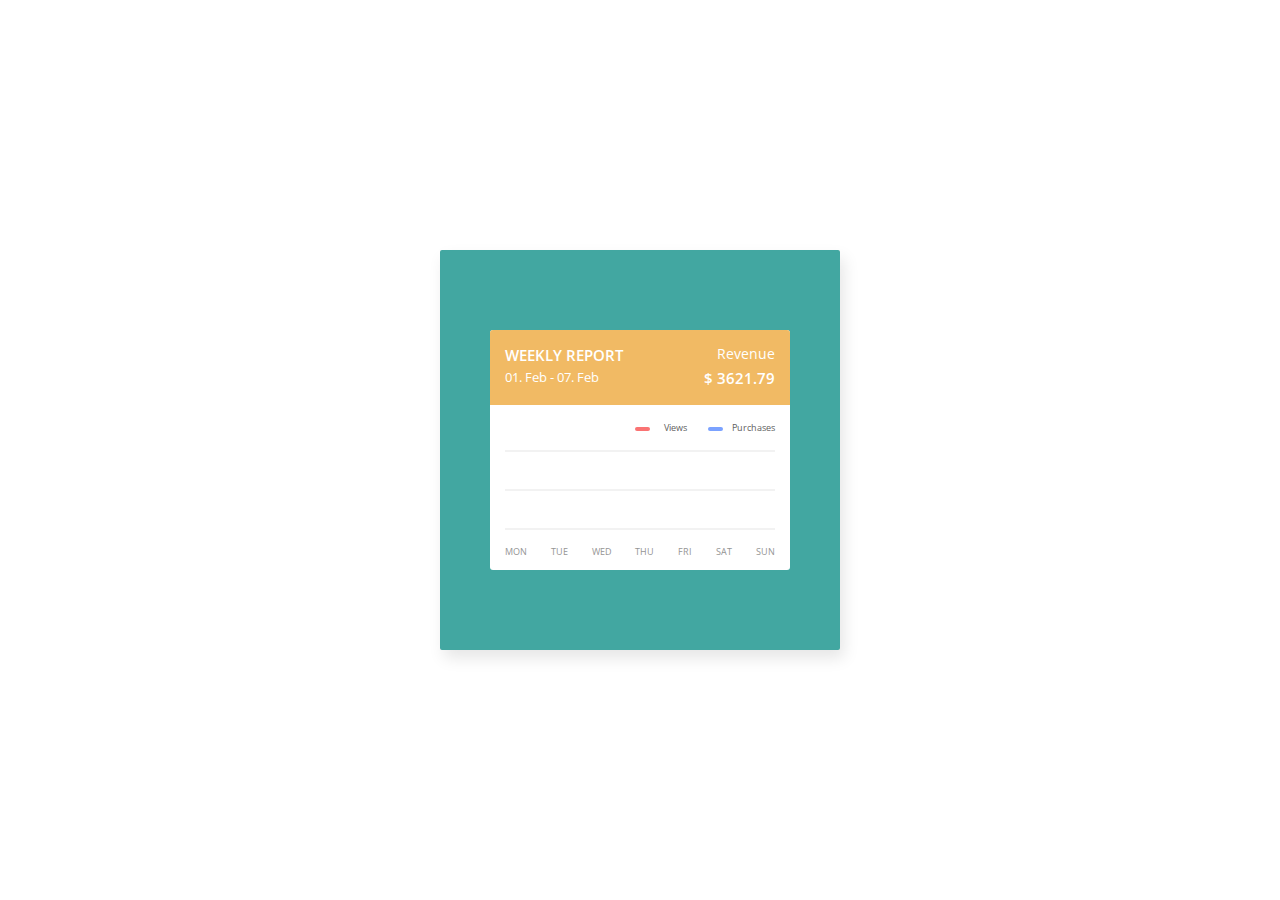
==== Day_5/index.html @ 88edde22 "Day-5" ====
<!DOCTYPE html>
<html lang="en">

<head>
    <meta charset="UTF-8">
    <meta http-equiv="X-UA-Compatible" content="IE=edge">
    <meta name="viewport" content="width=device-width, initial-scale=1.0">
    <link rel="stylesheet" href="./style.css">
    <title>Document</title>
</head>

<body>
    <div class="frame">
        <div class="card">
            <div class="headline">
                <span class="headline__span--main">weekly report</span>
                <span class="headline__span--date">01. Feb - 07. Feb</span>
                <span class="headline__span--revenue">Revenue</span>
                <span class="headline__span--amount">$ 3621.79</span>
            </div>
            <div class="legend">
                <div class="legend__red">Views</div>
                <div class="legend__blue">Purchases</div>
            </div>
            <div class="statistics">
                <div class="statistics__line--top"></div>
                <div class="statistics__line--middle"></div>
                <div class="statistics__line--bottom"></div>
            </div>
            <div class="horizontal_axis">
                <span class="horizontal_axis__day--1">MON</span>
                <span class="horizontal_axis__day--2">TUE</span>
                <span class="horizontal_axis__day--3">WED</span>
                <span class="horizontal_axis__day--4">THU</span>
                <span class="horizontal_axis__day--5">FRI</span>
                <span class="horizontal_axis__day--6">SAT</span>
                <span class="horizontal_axis__day--7">SUN</span>
            </div>

        </div>
    </div>

</body>

</html>
---- Day_5/style.css ----
@import url(https://fonts.googleapis.com/css?family=Open+Sans:700,400,300);
* {
  font-size: 15px;
}

.frame {
  position: absolute;
  top: 50%;
  left: 50%;
  width: 400px;
  height: 400px;
  margin-top: -200px;
  margin-left: -200px;
  border-radius: 2px;
  -webkit-box-shadow: 4px 8px 16px 0 rgba(0, 0, 0, 0.1);
          box-shadow: 4px 8px 16px 0 rgba(0, 0, 0, 0.1);
  overflow: hidden;
  background-color: #42A7A1;
  color: #333;
  font-family: 'Open Sans', Helvetica, sans-serif;
  -webkit-font-smoothing: antialiased;
  -moz-osx-font-smoothing: grayscale;
}

.card {
  position: absolute;
  top: 50%;
  left: 50%;
  -webkit-transform: translate(-50%, -50%);
          transform: translate(-50%, -50%);
  -webkit-box-shadow: #333;
          box-shadow: #333;
  height: 16rem;
  background-color: white;
  border-radius: .2rem;
}

.card .headline {
  position: relative;
  background-color: #F1BA64;
  width: 20rem;
  height: 5rem;
  border-top-left-radius: .2rem;
  border-top-right-radius: .2rem;
  color: white;
  font-weight: 400;
}

.card .headline .headline__span--main {
  position: absolute;
  left: 1rem;
  top: 1rem;
  text-transform: uppercase;
  font-weight: 600;
}

.card .headline .headline__span--date {
  position: absolute;
  left: 1rem;
  top: 2.5rem;
  font-size: .85rem;
}

.card .headline .headline__span--revenue {
  position: absolute;
  right: 1rem;
  top: 1rem;
  font-size: .9rem;
}

.card .headline .headline__span--amount {
  position: absolute;
  right: 1rem;
  top: 2.5rem;
  font-weight: 600;
}

.legend {
  color: #606060;
  display: -webkit-box;
  display: -ms-flexbox;
  display: flex;
  -webkit-box-orient: horizontal;
  -webkit-box-direction: normal;
      -ms-flex-direction: row;
          flex-direction: row;
  -webkit-box-pack: end;
      -ms-flex-pack: end;
          justify-content: flex-end;
  -webkit-box-align: center;
      -ms-flex-align: center;
          align-items: center;
  height: 3rem;
}

.legend .legend__red {
  font-size: .6rem;
  margin-right: 3rem;
  position: relative;
}

.legend .legend__red::before {
  content: "";
  background-color: #FA7373;
  position: absolute;
  right: 2.5rem;
  top: .4rem;
  width: 1rem;
  height: .25rem;
  border-radius: .5rem;
}

.legend .legend__blue {
  font-size: .6rem;
  margin-right: 1rem;
  position: relative;
}

.legend .legend__blue::before {
  content: "";
  background-color: #7BA2FF;
  position: absolute;
  right: 3.5rem;
  top: .4rem;
  width: 1rem;
  height: .25rem;
  border-radius: .5rem;
}

.statistics {
  position: relative;
  margin: 0 auto;
  width: 100%;
}

.statistics .statistics__line--top {
  margin: 0 auto;
  width: 90%;
  height: .1rem;
  background-color: #F2F2F2;
}

.statistics .statistics__line--middle {
  margin: 2.5rem auto;
  width: 90%;
  height: .1rem;
  background-color: #F2F2F2;
}

.statistics .statistics__line--bottom {
  margin: 1rem auto;
  width: 90%;
  height: .1rem;
  background-color: #F2F2F2;
}

.horizontal_axis {
  display: -webkit-box;
  display: -ms-flexbox;
  display: flex;
  -webkit-box-orient: horizontal;
  -webkit-box-direction: normal;
      -ms-flex-direction: row;
          flex-direction: row;
  -webkit-box-pack: justify;
      -ms-flex-pack: justify;
          justify-content: space-between;
  margin: 0 1rem;
}

.horizontal_axis span {
  font-size: .6rem;
  color: #949494;
}
/*# sourceMappingURL=style.css.map */
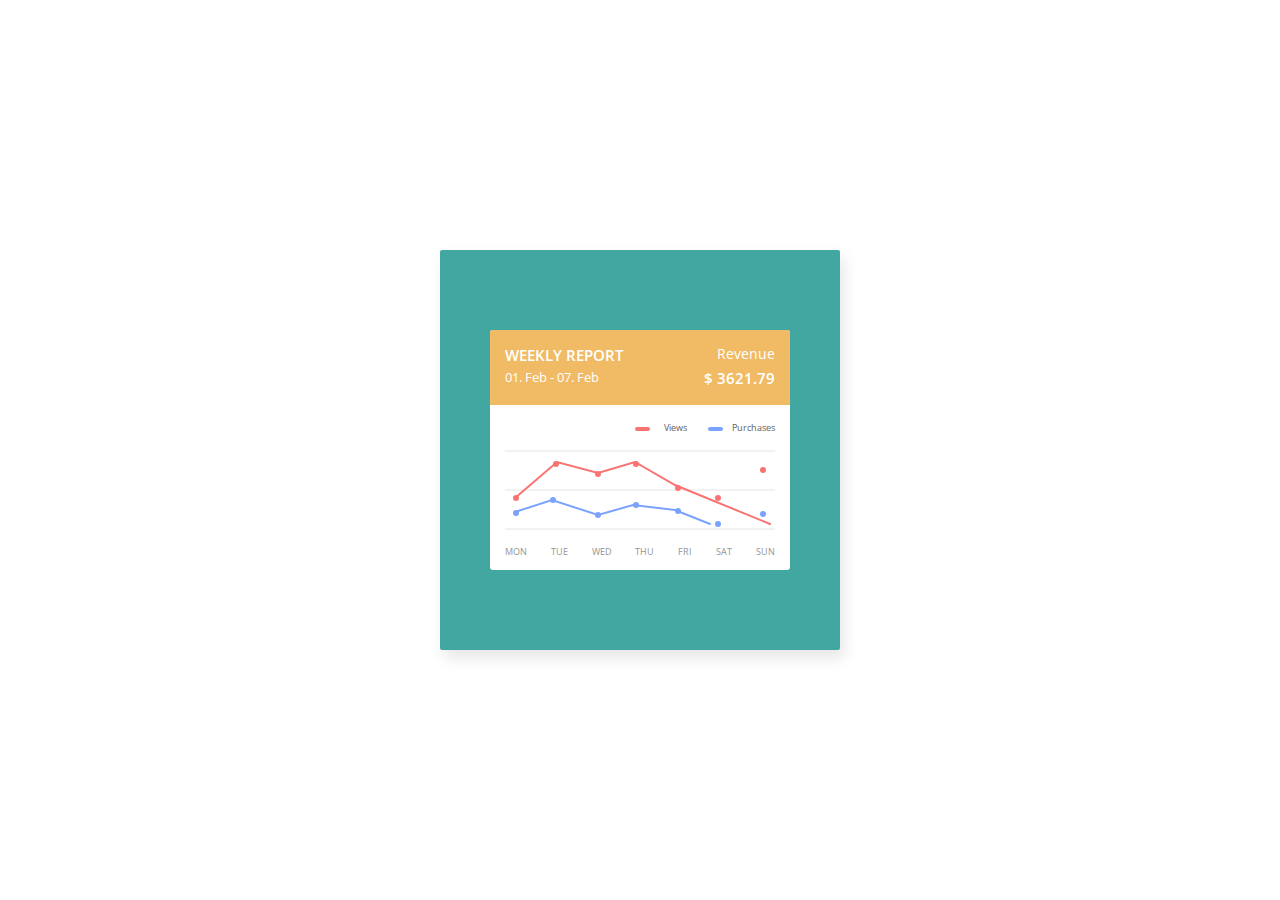
==== commit 3c2dd4a7: "day-5" ====
--- a/Day_5/index.html
+++ b/Day_5/index.html
@@ -36,6 +36,34 @@
                 <span class="horizontal_axis__day--6">SAT</span>
                 <span class="horizontal_axis__day--7">SUN</span>
             </div>
+            <div class="data-red">
+                <svg class="red">
+                    <polyline points="25,48 67,12 108,23 145,12 185,35 280,74"></polyline>
+                </svg>
+                <div class="points">
+                    <div class="point--red red-point-1"></div>
+                    <div class="point--red red-point-2"></div>
+                    <div class="point--red red-point-3"></div>
+                    <div class="point--red red-point-4"></div>
+                    <div class="point--red red-point-5"></div>
+                    <div class="point--red red-point-6"></div>
+                    <div class="point--red red-point-7"></div>
+                </div>
+            </div>
+            <div class="data-blue">
+                <svg class="blue">
+                    <polyline points="25,62 62,50 108,65 143,55 185,60 220,74"></polyline>
+                </svg>
+                <div class="points">
+                    <div class="point--blue blue-point-1"></div>
+                    <div class="point--blue blue-point-2"></div>
+                    <div class="point--blue blue-point-3"></div>
+                    <div class="point--blue blue-point-4"></div>
+                    <div class="point--blue blue-point-5"></div>
+                    <div class="point--blue blue-point-6"></div>
+                    <div class="point--blue blue-point-7"></div>
+                </div>
+            </div>
 
         </div>
     </div>
--- a/Day_5/style.css
+++ b/Day_5/style.css
@@ -172,4 +172,134 @@
   font-size: .6rem;
   color: #949494;
 }
+
+.data-red {
+  position: absolute;
+  bottom: 2rem;
+  left: 0;
+  width: 100%;
+  height: 6rem;
+}
+
+.data-red .points {
+  position: relative;
+}
+
+.data-red .points .point--red {
+  width: 6px;
+  height: 6px;
+  border-radius: 50%;
+  position: absolute;
+  cursor: pointer;
+  background-color: #FA7373;
+}
+
+.data-red .points .red-point-1 {
+  top: 3rem;
+  left: 1.5rem;
+}
+
+.data-red .points .red-point-2 {
+  top: .7rem;
+  left: 4.2rem;
+}
+
+.data-red .points .red-point-3 {
+  top: 1.4rem;
+  left: 7rem;
+}
+
+.data-red .points .red-point-4 {
+  top: .7rem;
+  left: 9.5rem;
+}
+
+.data-red .points .red-point-5 {
+  top: 2.3rem;
+  left: 12.3rem;
+}
+
+.data-red .points .red-point-6 {
+  top: 3rem;
+  left: 15rem;
+}
+
+.data-red .points .red-point-7 {
+  top: 1.1rem;
+  left: 18rem;
+}
+
+.data-blue {
+  position: absolute;
+  bottom: 2rem;
+  left: 0;
+  width: 100%;
+  height: 6rem;
+}
+
+.data-blue .points {
+  position: relative;
+}
+
+.data-blue .points .point--blue {
+  width: 6px;
+  height: 6px;
+  border-radius: 50%;
+  position: absolute;
+  cursor: pointer;
+  background-color: #7BA2FF;
+}
+
+.data-blue .points .blue-point-1 {
+  top: 4rem;
+  left: 1.5rem;
+}
+
+.data-blue .points .blue-point-2 {
+  top: 47px;
+  left: 4rem;
+}
+
+.data-blue .points .blue-point-3 {
+  top: 62px;
+  left: 7rem;
+}
+
+.data-blue .points .blue-point-4 {
+  top: 52px;
+  left: 9.5rem;
+}
+
+.data-blue .points .blue-point-5 {
+  top: 58px;
+  left: 12.3rem;
+}
+
+.data-blue .points .blue-point-6 {
+  top: 71px;
+  left: 15rem;
+}
+
+.data-blue .points .blue-point-7 {
+  top: 61px;
+  left: 18rem;
+}
+
+svg {
+  position: absolute;
+}
+
+svg polyline {
+  fill: none;
+  stroke-width: 2;
+  stroke-linecap: round;
+}
+
+.red {
+  stroke: #FA7373;
+}
+
+.blue {
+  stroke: #7BA2FF;
+}
 /*# sourceMappingURL=style.css.map */